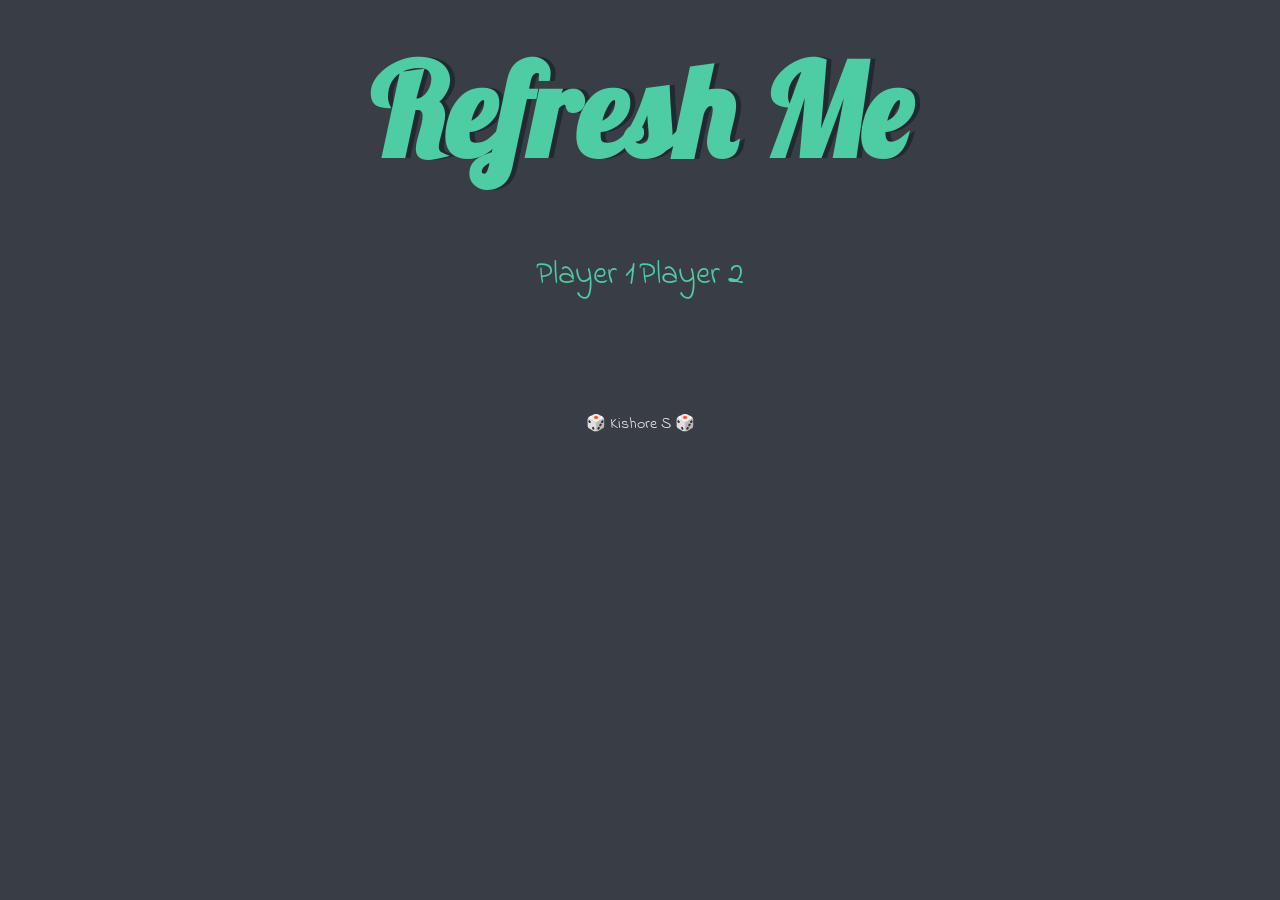
==== index.html @ 1e38e2a5 "Rename html dice.html to index.html" ====
<!DOCTYPE html>
<html lang="en" dir="ltr">
  <head>
    <meta charset="utf-8" />
    <title>Dicee</title>
    <link rel="stylesheet" href="styles.css" />
    <link
      href="https://fonts.googleapis.com/css?family=Indie+Flower|Lobster"
      rel="stylesheet"
    />
  </head>
  <body>
    <div class="container">
      <h1>Refresh Me</h1>

      <div class="dice">
        <p>Player 1</p>
        <img class="img1" src="" />
      </div>

      <div class="dice">
        <p>Player 2</p>
        <img class="img2" src="" />
      </div>
    </div>
  </body>

  <footer>
    🎲
    <a class="footer-link" href="https://justkishore.github.io/MySite/"
      >Kishore S</a
    >
    🎲
  </footer>
</html>
---- styles.css ----
.container {
  width: 70%;
  margin: auto;
  text-align: center;
}

.dice {
  text-align: center;
  display: inline-block;
}

body {
  background-color: #393e46;
}

h1 {
  margin: 30px;
  font-family: "Lobster", cursive;
  text-shadow: 5px 0 #232931;
  font-size: 8rem;
  color: #4ecca3;
}

p {
  font-size: 2rem;
  color: #4ecca3;
  font-family: "Indie Flower", cursive;
}

img {
  width: 80%;
}

footer {
  margin-top: 5%;
  color: #eeeeee;
  text-align: center;
  font-family: "Indie Flower", cursive;
}

.footer-link {
  color: #eeeeee;
  text-decoration: none;
  text-align: center;
  font-family: "Indie Flower", cursive;
}

.footer-link:hover {
  color: #4ecca3;
}
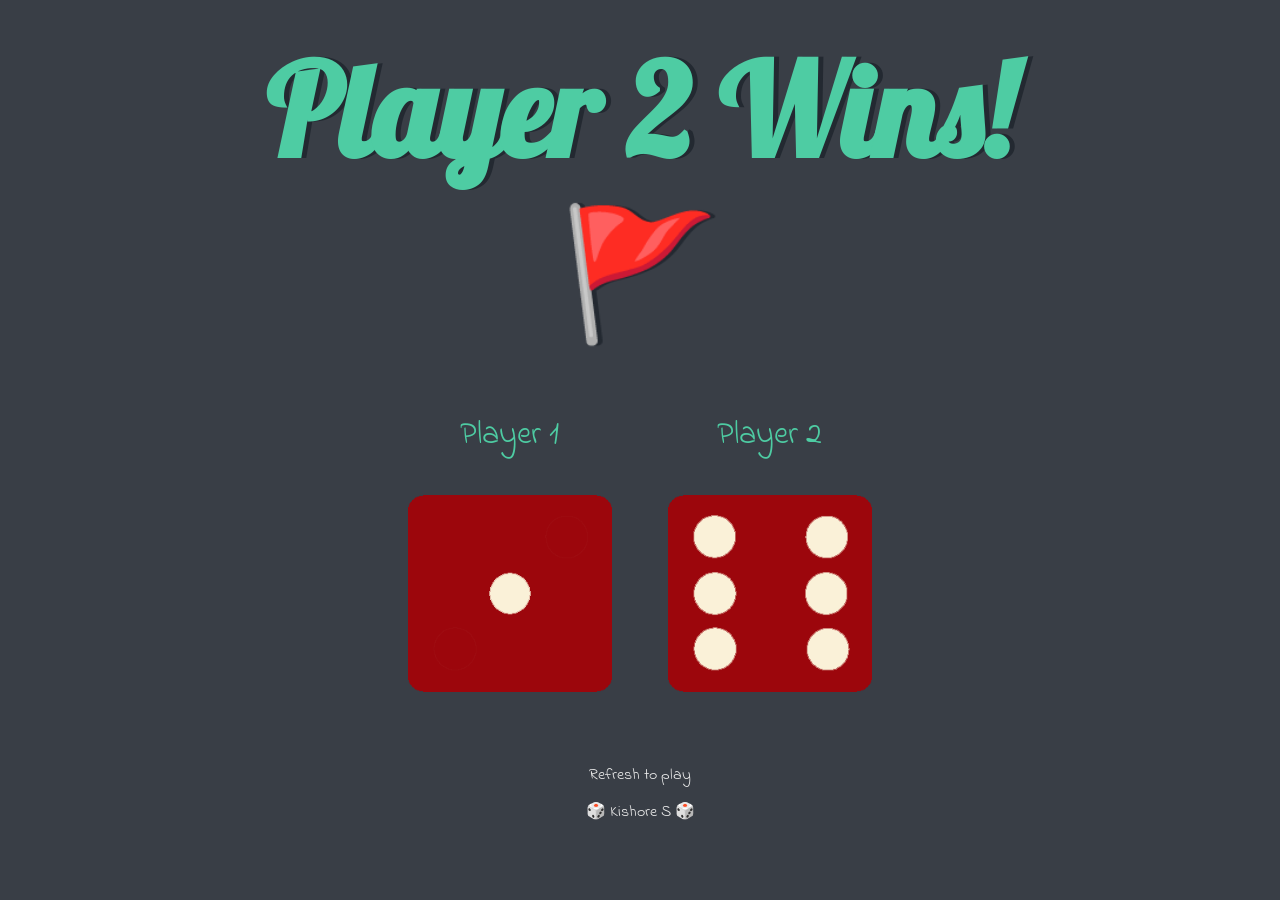
==== commit cc75efa9: "Completed game" ====
--- a/index.html
+++ b/index.html
@@ -2,8 +2,9 @@
 <html lang="en" dir="ltr">
   <head>
     <meta charset="utf-8" />
-    <title>Dicee</title>
-    <link rel="stylesheet" href="styles.css" />
+    <title>Cool Dicee</title>
+    <link rel="icon" href="assets/images/icon.png" />
+    <link rel="stylesheet" href="assets/style/styles.css" />
     <link
       href="https://fonts.googleapis.com/css?family=Indie+Flower|Lobster"
       rel="stylesheet"
@@ -15,17 +16,19 @@
 
       <div class="dice">
         <p>Player 1</p>
-        <img class="img1" src="" />
+        <img class="img1" src="assets/images/dice6.png" />
       </div>
 
       <div class="dice">
         <p>Player 2</p>
-        <img class="img2" src="" />
+        <img class="img2" src="assets/images/dice6.png" />
       </div>
     </div>
+    <script src="assets/scripts/index.js"></script>
   </body>
 
   <footer>
+    <span>Refresh to play</span>
     🎲
     <a class="footer-link" href="https://justkishore.github.io/MySite/"
       >Kishore S</a
--- a/assets/style/styles.css
+++ b/assets/style/styles.css
@@ -0,0 +1,55 @@
+.container {
+  width: 70%;
+  margin: auto;
+  text-align: center;
+}
+
+.dice {
+  text-align: center;
+  display: inline-block;
+}
+
+body {
+  background-color: #393e46;
+}
+
+h1 {
+  margin: 30px;
+  font-family: "Lobster", cursive;
+  text-shadow: 5px 0 #232931;
+  font-size: 8rem;
+  color: #4ecca3;
+}
+
+p {
+  font-size: 2rem;
+  color: #4ecca3;
+  font-family: "Indie Flower", cursive;
+}
+
+img {
+  width: 80%;
+}
+
+footer {
+  margin-top: 5%;
+  color: #eeeeee;
+  text-align: center;
+  font-family: "Indie Flower", cursive;
+}
+
+footer span {
+  display: block;
+  margin-bottom: 1%;
+}
+
+.footer-link {
+  color: #eeeeee;
+  text-decoration: none;
+  text-align: center;
+  font-family: "Indie Flower", cursive;
+}
+
+.footer-link:hover {
+  color: #4ecca3;
+}
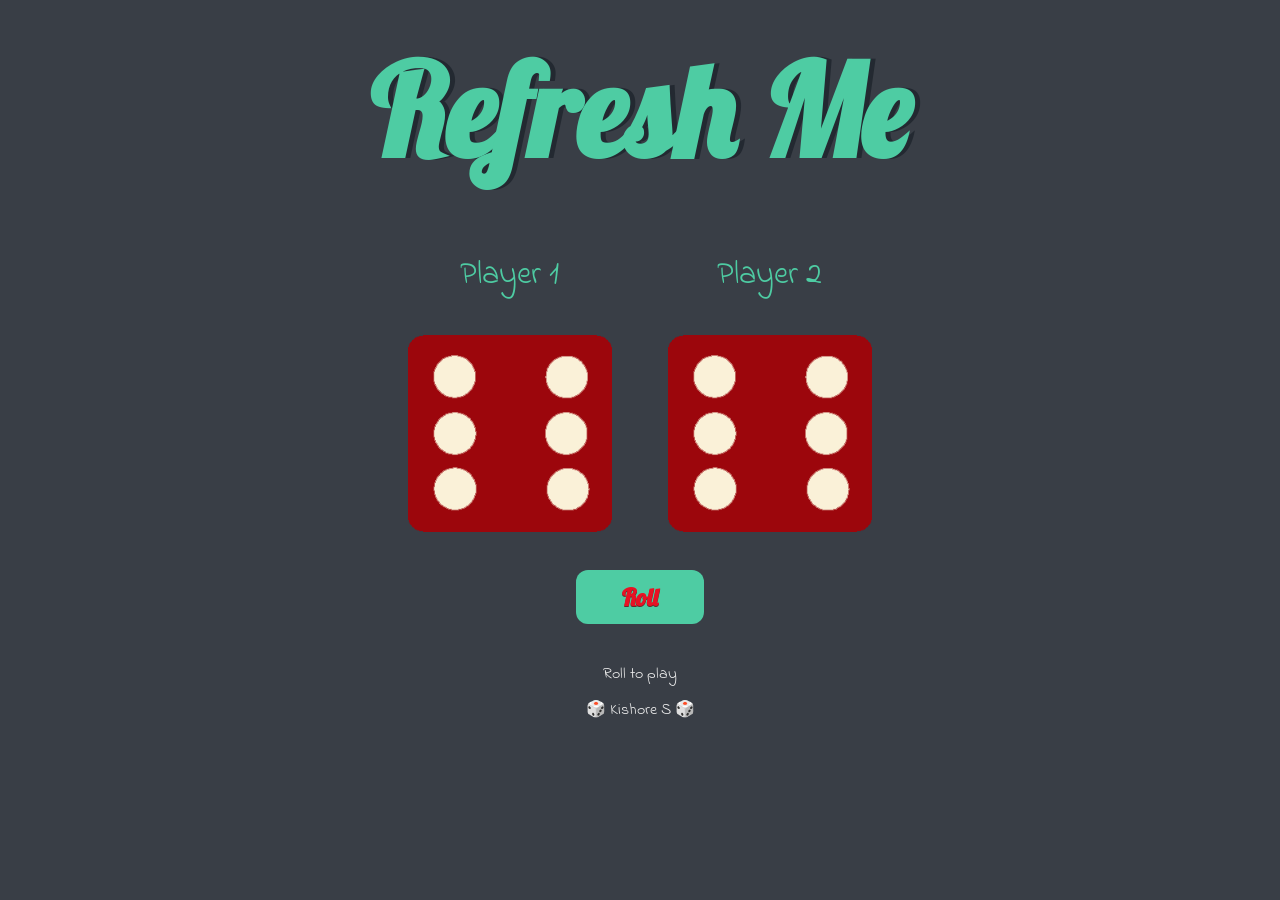
==== commit 0414604d: "Vesrion-2 first commit Add roll button and responsiveness" ====
--- a/index.html
+++ b/index.html
@@ -23,12 +23,14 @@
         <p>Player 2</p>
         <img class="img2" src="assets/images/dice6.png" />
       </div>
+
+      <button class="roll">Roll</button>
     </div>
     <script src="assets/scripts/index.js"></script>
   </body>
 
   <footer>
-    <span>Refresh to play</span>
+    <span>Roll to play</span>
     🎲
     <a class="footer-link" href="https://justkishore.github.io/MySite/"
       >Kishore S</a
--- a/assets/style/styles.css
+++ b/assets/style/styles.css
@@ -7,6 +7,30 @@
 .dice {
   text-align: center;
   display: inline-block;
+}
+
+.roll {
+  background-color: #4ecca3;
+  border: none;
+  border-radius: 12px;
+  display: block;
+  cursor: pointer;
+  color: #e81224;
+  font-family: "Lobster", cursive;
+  font-size: 1.5rem;
+  font-weight: bold;
+  margin: 30px auto 10px;
+  padding: 12px 46px;
+  text-decoration: none;
+  text-shadow: 0px 1px 0px #662828;
+}
+.roll:hover {
+  background-color: #4ecca3;
+  box-shadow: 0px 0px 4px 1px #e81224;
+}
+.roll:active {
+  position: relative;
+  top: 1px;
 }
 
 body {
@@ -32,7 +56,7 @@
 }
 
 footer {
-  margin-top: 5%;
+  margin-top: 3%;
   color: #eeeeee;
   text-align: center;
   font-family: "Indie Flower", cursive;
@@ -53,3 +77,12 @@
 .footer-link:hover {
   color: #4ecca3;
 }
+
+@media only screen and (max-width: 992px) {
+  h1 {
+    font-size: 5rem;
+  }
+  .roll {
+    width: 70%;
+  }
+}
